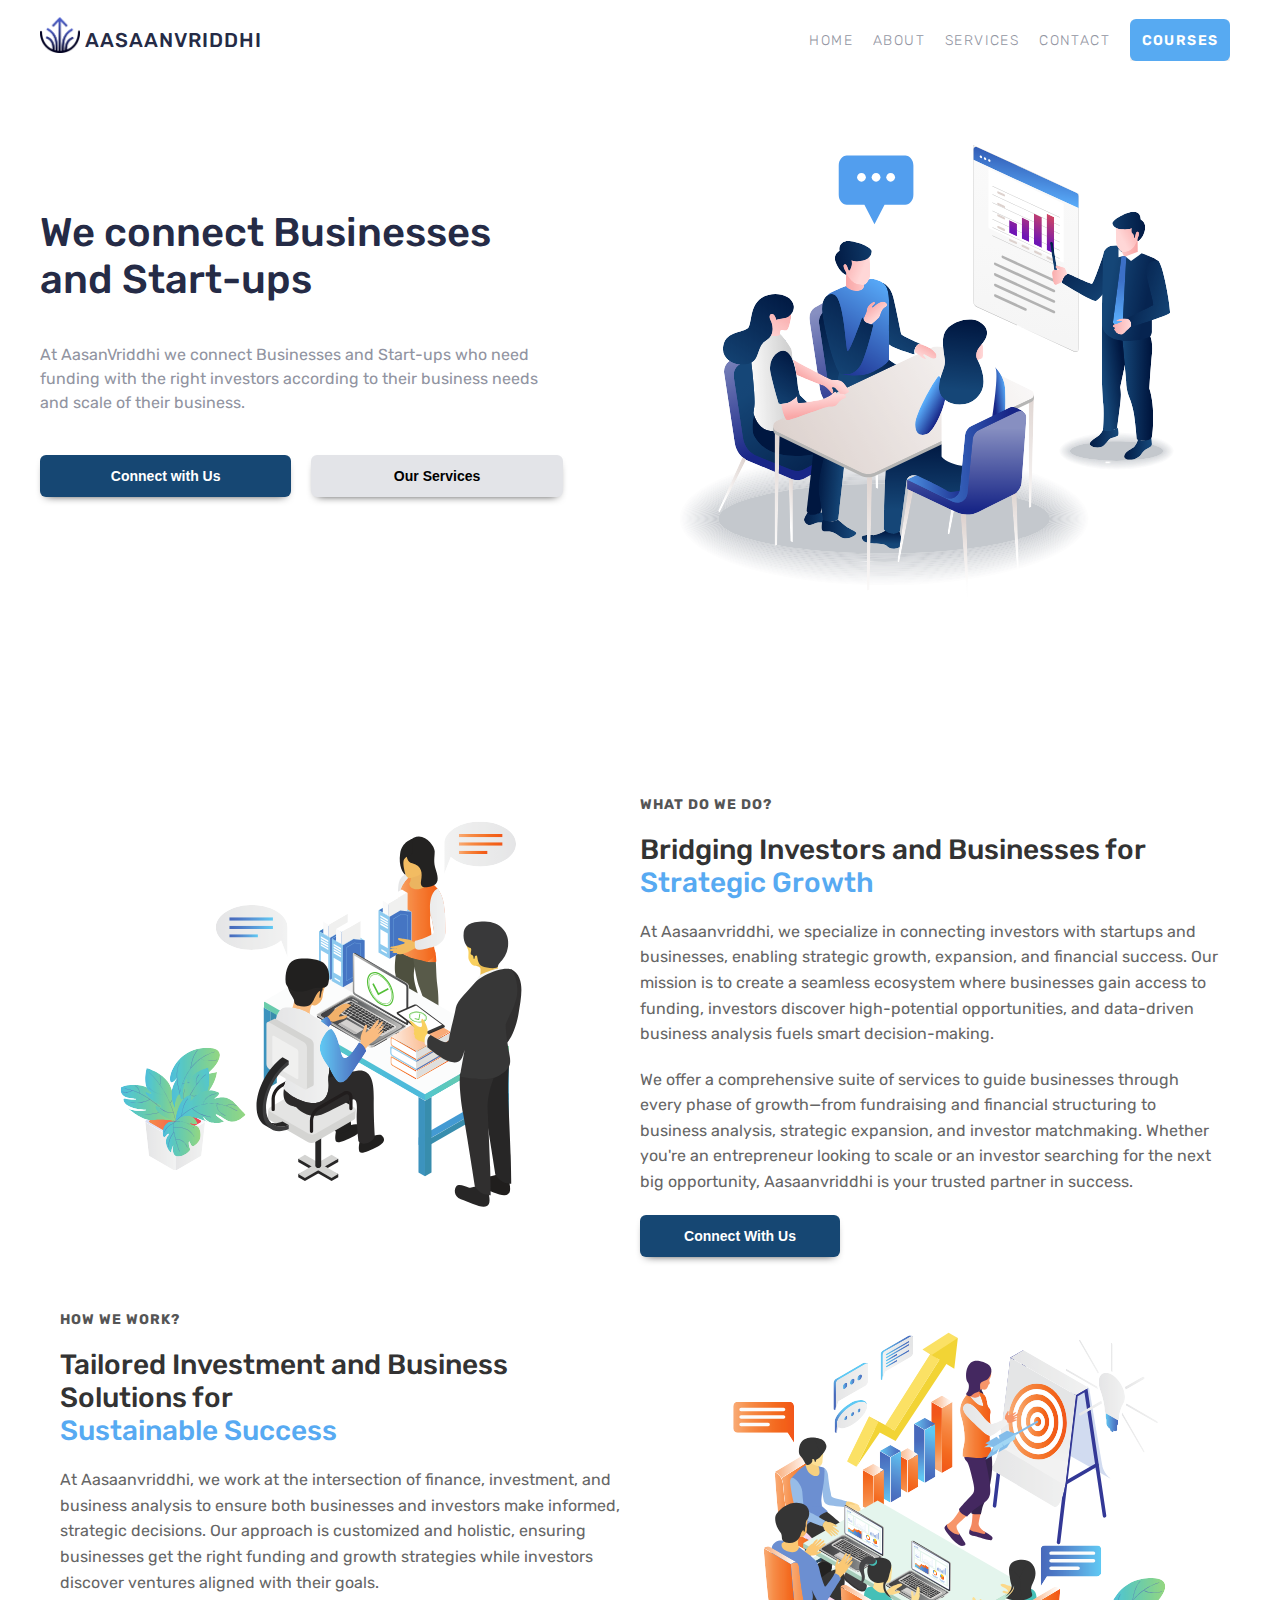
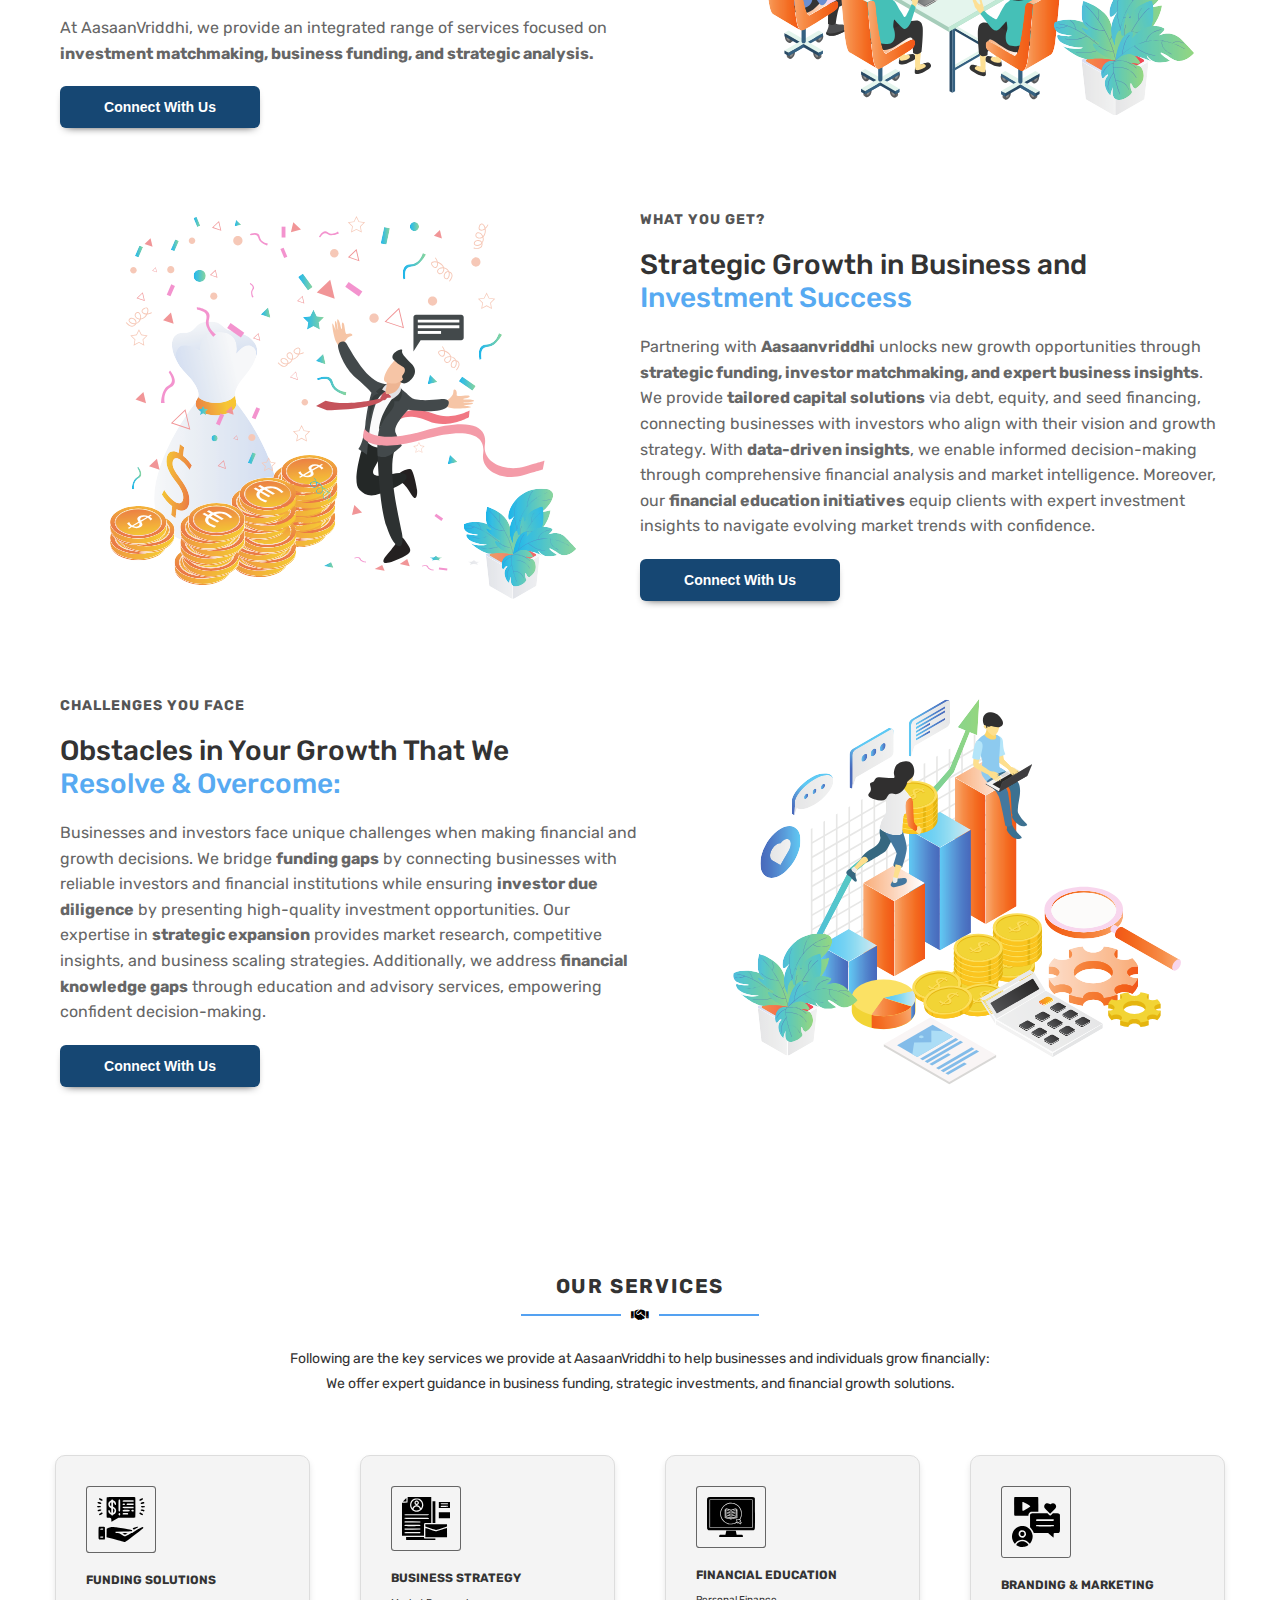
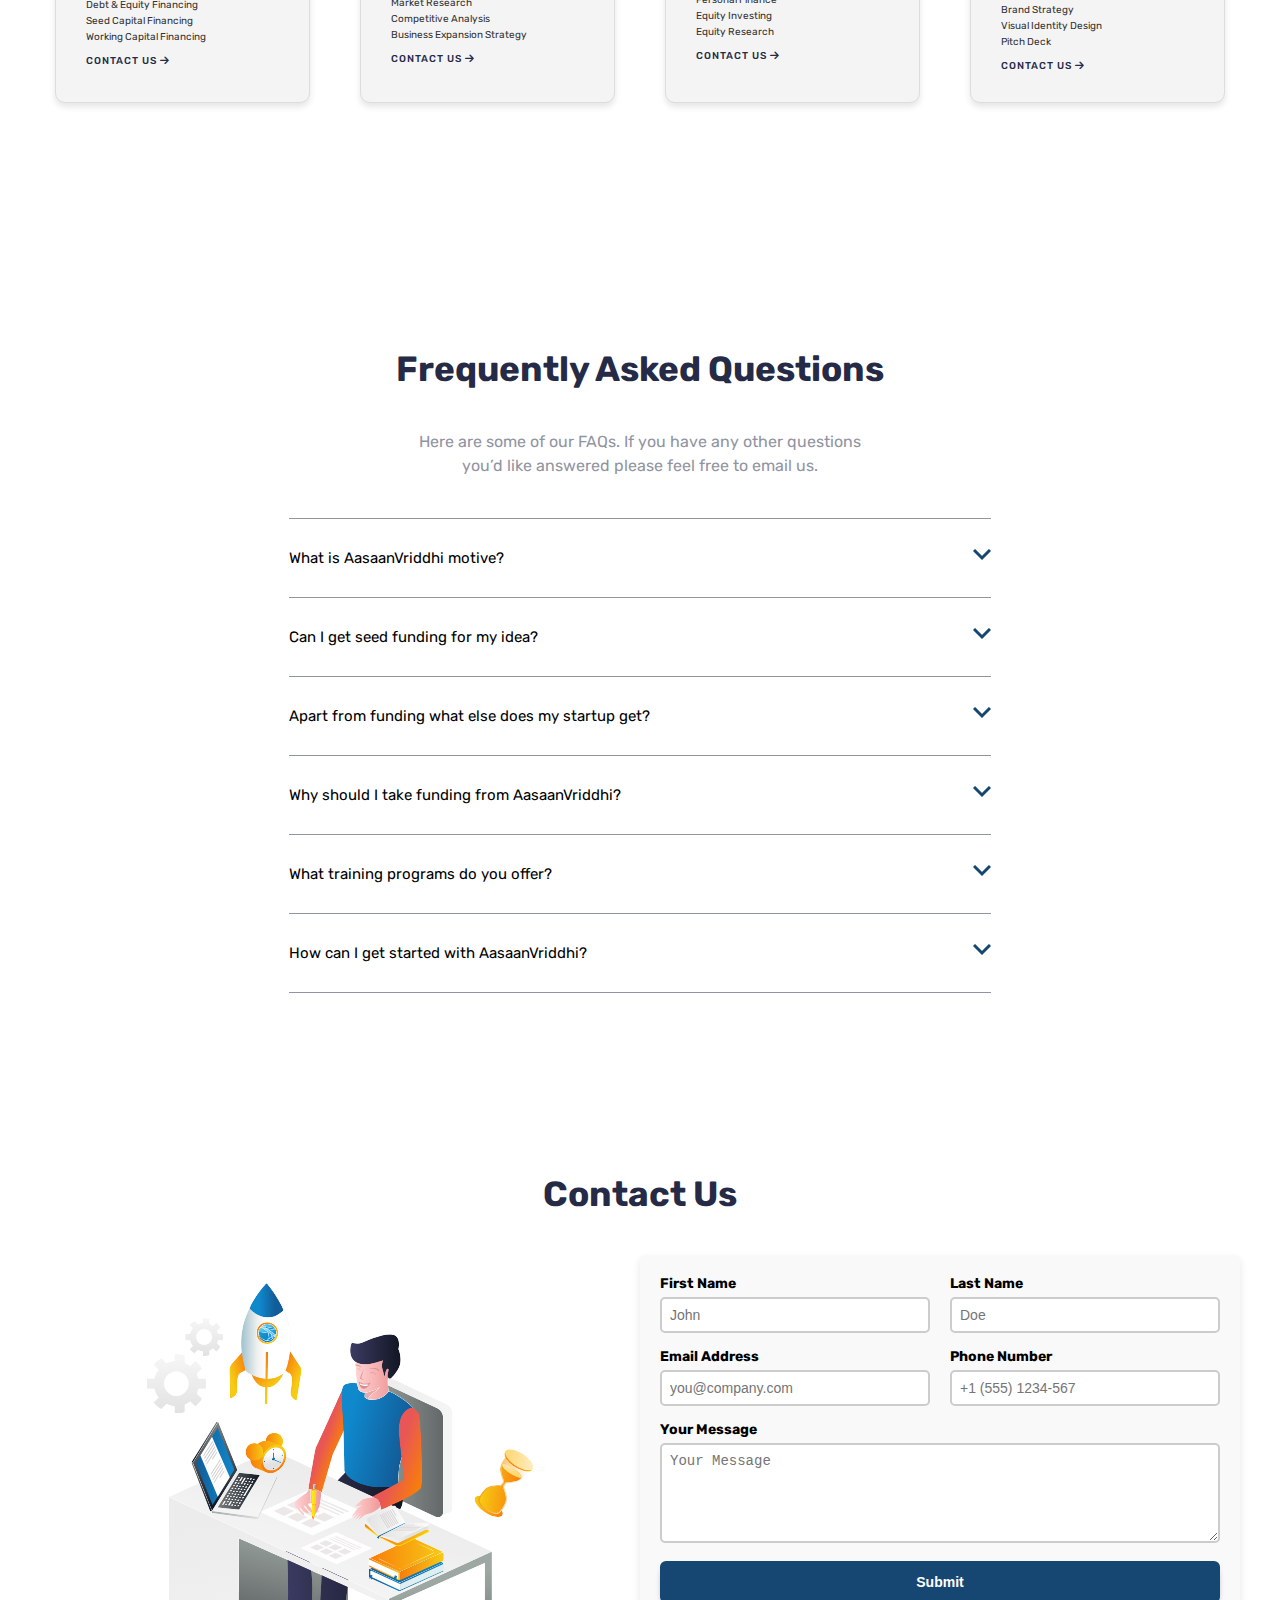
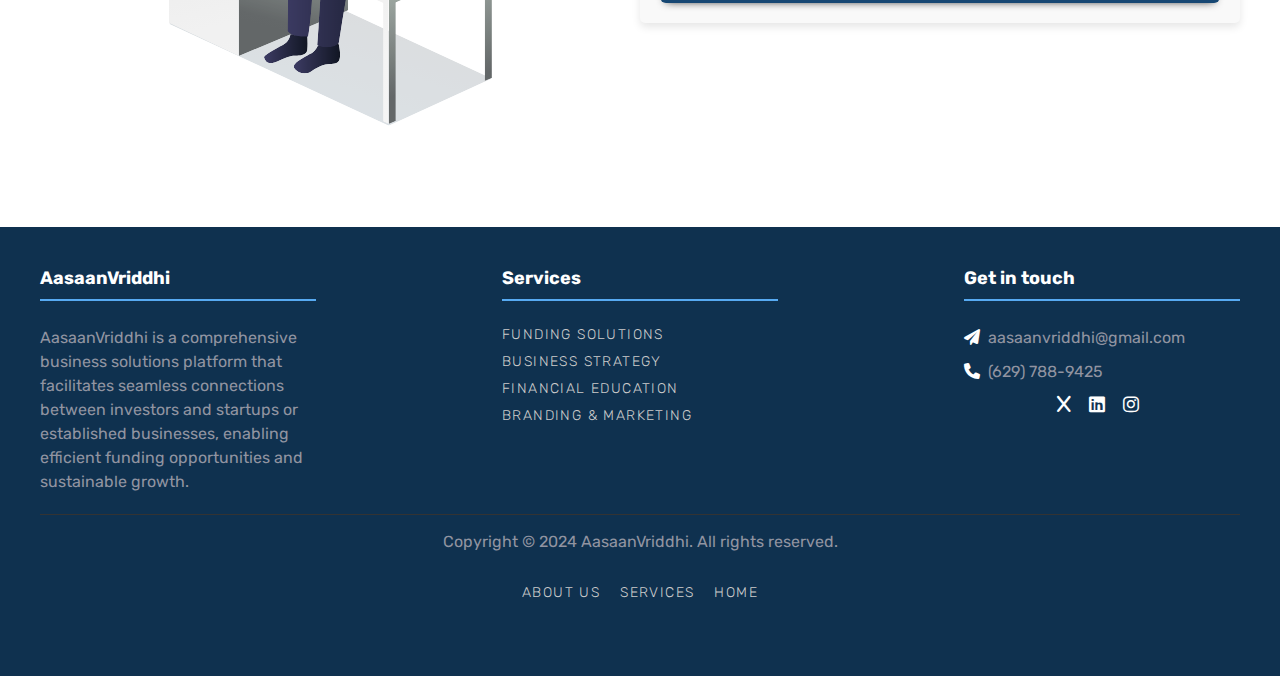
==== index.html @ a93521db "add minor changes" ====
<!DOCTYPE html>
<html lang="en">

<head>
    <meta charset="UTF-8">
    <meta name="viewport" content="width=device-width, initial-scale=1.0">
    <!-- displays site properly based on user's device -->

    <link rel="icon" type="image/png" href="/favicon-96x96.png" sizes="96x96" />
    <link rel="shortcut icon" href="/favicon.ico" />
    <link rel="apple-touch-icon" sizes="180x180" href="/apple-touch-icon.png" />
    <link rel="manifest" href="/site.webmanifest" />


    <title>AasanVriddhi</title>
    <link rel="stylesheet" href="./assets/css/style.css  ">
    <link rel="stylesheet" href="https://cdnjs.cloudflare.com/ajax/libs/font-awesome/6.0.0/css/all.min.css">

    <script src="./assets/js/script.js" defer></script>


</head>

<body>

    <header class="header sticky">
        <nav class="top-nav container">

            <!-- navbar left section start-->
            <div class="nav-left">
                <a href="#">
                    <div class="site-logo">
                        <img src="./assets/img/logo.png" alt="av-site-logo">
                        <p class="site-logo-text">AASAANVRIDDHI</p>
                    </div>
                </a>
                <!-- menu section -->
            </div>
            <!-- navbar left section end -->

            <input id="menu-toggle" type="checkbox" />
            <label class='menu-button-container' for="menu-toggle">
                <span class='menu-button'></span>
            </label>
            <ul class="menu">
                <li><a class="nav-link" href="#">Home</a></li>
                <li><a class="nav-link" href="#about">About</a></li>
                <li><a class="nav-link" href="#service">Services</a></li>
                <li><a class="nav-link" href="#contact">Contact</a></li>
                <li class="nav-btn"> <a class="course-btn btn" href="./courses.html">Courses</a></li>
            </ul>
        </nav>
    </header>
    <main>
        <section id="hero">
            <div class="div-hero container">
                <div class="div-hero-left">
                    <h1 class="hero-h1">We connect Businesses and Start-ups</h1>
                    <p class="here-p">At AasanVriddhi we connect Businesses and Start-ups who need funding with the
                        right investors according to their business needs and scale of their business. </p>
                    <div class="hero-btns">
                        <button onclick="location.href='#contact'" class="hero-btn1 btn" href>Connect with
                            Us</button>
                        <button class="hero-btn2 btn" onclick="location.href='#service'">Our Services</button>
                    </div>
                </div>
                <div class="div-hero-right">
                    <img src="./assets/img/av-vector.svg" alt="">

                </div>
            </div>
        </section>

        <section id="about">
            <div class="div-about container">
                <div class="image-container">
                    <img src="./assets/img/av-about-us-graphic-1.svg" alt="Aasaanvriddhi about us section image"
                        class="foreground">
                </div>
                <div class="text-container">
                    <h4>WHAT DO WE DO?</h4>
                    <h2>Bridging Investors and Businesses for
                        <br> <span>Strategic Growth</span>
                    </h2>
                    <p>At Aasaanvriddhi, we specialize in connecting investors with startups and businesses,
                        enabling
                        strategic growth, expansion, and financial success. Our mission is to create a seamless
                        ecosystem where businesses gain access to funding, investors discover high-potential
                        opportunities, and data-driven business analysis fuels smart decision-making.

                    </p>
                    <p>
                        We offer a comprehensive suite of services to guide businesses through every phase of
                        growth—from fundraising and financial structuring to business analysis, strategic expansion,
                        and
                        investor matchmaking. Whether you're an entrepreneur looking to scale or an investor
                        searching
                        for the next big opportunity, Aasaanvriddhi is your trusted partner in success.

                    </p>
                    <button class="about-btn btn" onclick="location.href='#contact'">Connect With Us</button>
                </div>
            </div>
            <div class="div-about container">

                <div class="text-container">
                    <h4>How We Work?</h4>
                    <h2>Tailored Investment and Business Solutions for
                        <br> <span>Sustainable Success</span>
                    </h2>
                    <p>At Aasaanvriddhi, we work at the intersection of finance, investment, and business analysis
                        to
                        ensure both businesses and investors make informed, strategic decisions. Our approach is
                        customized and holistic, ensuring businesses get the right funding and growth strategies
                        while
                        investors discover ventures aligned with their goals.
                    </p>
                    <p>At AasaanVriddhi, we provide an integrated range of services focused on <strong>investment
                            matchmaking, business funding, and strategic analysis.</strong></p>

                    <button class="about-btn btn" onclick="location.href='#contact'">Connect With Us</button>
                </div>
                <div class="image-container">
                    <img src="./assets/img/av-about-us-graphic-2.svg" alt="Aasaanvriddhi about us section image"
                        class="foreground">
                </div>
            </div>
            <div class="div-about container">
                <div class="image-container">
                    <img src="./assets/img/av-about-us-graphic-3.svg" alt="Aasaanvriddhi about us section image"
                        class="foreground">
                </div>
                <div class="text-container">
                    <h4>What You Get?</h4>
                    <h2>Strategic Growth in Business and
                        <br> <span>Investment Success</span>
                    </h2>
                    <p>Partnering with <strong>Aasaanvriddhi</strong> unlocks new growth opportunities through
                        <strong>strategic funding,
                            investor matchmaking, and expert business insights</strong>. We provide <strong>tailored
                            capital solutions</strong> via
                        debt, equity, and seed financing, connecting businesses with investors who align with their
                        vision and growth strategy. With <strong>data-driven insights</strong>, we enable informed
                        decision-making
                        through comprehensive financial analysis and market intelligence. Moreover, our
                        <strong>financial
                            education initiatives</strong> equip clients with expert investment insights to navigate
                        evolving market
                        trends with confidence.
                    </p>

                    <button class="about-btn btn" onclick="location.href='#contact'">Connect With Us</button>
                </div>
            </div>
            <div class="div-about container">

                <div class="text-container">
                    <h4>Challenges You Face</h4>
                    <h2>Obstacles in Your Growth That We
                        <br> <span>Resolve & Overcome:</span>
                    </h2>
                    <p>Businesses and investors face unique challenges when making financial and growth decisions. We
                        bridge <strong>funding gaps</strong> by connecting businesses with reliable investors and
                        financial institutions
                        while ensuring <strong>investor due diligence</strong> by presenting high-quality investment
                        opportunities. Our
                        expertise in <strong>strategic expansion</strong> provides market research, competitive
                        insights, and business
                        scaling strategies. Additionally, we address <strong>financial knowledge gaps</strong> through
                        education and
                        advisory services, empowering confident decision-making.
                    </p>

                    <button class="about-btn btn" onclick="location.href='#contact'">Connect With Us</button>
                </div>
                <div class="image-container">
                    <img src="./assets/img/av-about-us-graphic-4.svg" alt="Aasaanvriddhi about us section image"
                        class="foreground">
                </div>
            </div>
        </section>
        <section id="service">
            <div class="container">
                <div class="row">
                    <div class="section_title text-center">
                        <h2>Our Services</h2>
                        <div class="brand_border">
                            <i class="fa fa-minus" aria-hidden="true"></i>
                            <i class="fas fa-handshake"></i>
                            <i class="fa fa-minus" aria-hidden="true"></i>
                        </div>
                        <p>Following are the key services we provide at AasaanVriddhi to help businesses and
                            individuals
                            grow financially:
                            <br> We offer expert guidance in business funding, strategic investments, and financial
                            growth solutions.
                        </p>

                    </div>

                </div>

                <div class="row">
                    <!--START SINGLE SERVICE AREA-->
                    <div class="service-box">
                        <div class="single_service">
                            <div class="single_service-left">
                                <div class="icon">
                                    <img src="./assets/img/av-financial-sol.svg" alt="" width="100%">
                                </div>
                            </div>
                            <div class="single_service-body">
                                <h4 class="single_service-heading">Funding Solutions</h4>
                                <p>Debt & Equity Financing <br> Seed Capital Financing <br>Working Capital Financing
                                </p>
                                <a href="#contact" class="service-box-btn"><span>CONTACT US <i
                                            class="fa-solid fa-arrow-right"></i></span></a>
                            </div>

                        </div>
                    </div>

                    <div class="service-box">
                        <div class="single_service">
                            <div class="single_service-left">
                                <div class="icon">
                                    <img src="./assets/img/branding.svg" alt="" width="100%">
                                </div>
                            </div>
                            <div class="single_service-body">
                                <h4 class="single_service-heading">Business Strategy</h4>
                                <p>Market Research<br> Competitive Analysis <br>Business Expansion Strategy</p>
                                <a href="#contact" class="service-box-btn"><span>CONTACT US <i
                                            class="fa-solid fa-arrow-right"></i></span></a>
                            </div>

                        </div>
                    </div>
                    <div class="service-box">
                        <div class="single_service">
                            <div class="single_service-left">
                                <div class="icon">
                                    <img src="./assets/img/educational-content.svg" alt="" width="100%">
                                </div>
                            </div>
                            <div class="single_service-body">
                                <h4 class="single_service-heading">Financial Education</h4>
                                <p>Personal Finance <br>Equity Investing<br>Equity Research</p>
                                <a href="#contact" class="service-box-btn"><span>CONTACT US <i
                                            class="fa-solid fa-arrow-right"></i></span></a>
                            </div>

                        </div>
                    </div>
                    <div class="service-box">
                        <div class="single_service">
                            <div class="single_service-left">
                                <div class="icon">
                                    <img src="./assets/img/social-medi.svg" alt="" width="100%">
                                </div>
                            </div>
                            <div class="single_service-body">
                                <h4 class="single_service-heading">Branding & Marketing</h4>
                                <p>Brand Strategy <br> Visual Identity Design <br>Pitch Deck
                                </p>
                                <a href="#contact" class="service-box-btn"><span>CONTACT US <i
                                            class="fa-solid fa-arrow-right"></i></span></a>
                            </div>

                        </div>
                    </div>


                    <!--/END SINGLE SERVICE AREA-->


                </div>
            </div>
        </section>
        <section id="faq">
            <div class="div-faq container">
                <div class="faq-header">
                    <h2>Frequently Asked Questions</h2>
                    <p> Here are some of our FAQs. If you have any other questions you’d like
                        answered please feel free to email us.</p>
                </div>
                <div class="faqs">
                    <div class="questions">
                        <div class="faq-arrow">
                            <svg class="arrow-icon" xmlns="http://www.w3.org/2000/svg" width="18" height="12">
                                <path fill="none" stroke="currentColor" stroke-width="3" d="M1 1l8 8 8-8" />
                            </svg>
                        </div>
                        <div class="q-head">
                            <h3 class="question">What is AasaanVriddhi motive?
                            </h3>
                        </div>
                        <div class="answer">
                            <p> To make funding easily available for the new age startups.
                            </p>
                        </div>
                    </div>
                    <div class="questions">
                        <div class="faq-arrow">
                            <svg class="arrow-icon" xmlns="http://www.w3.org/2000/svg" width="18" height="12">
                                <path fill="none" stroke="currentColor" stroke-width="3" d="M1 1l8 8 8-8" />
                            </svg>
                        </div>
                        <div class="q-head">
                            <h3 class="question">Can I get seed funding for my idea?
                            </h3>
                        </div>
                        <div class="answer">
                            <p> Yes, you can get if your idea is feasible and having a strong business plan.
                            </p>
                        </div>
                    </div>
                    <div class="questions">
                        <div class="faq-arrow">
                            <svg class="arrow-icon" xmlns="http://www.w3.org/2000/svg" width="18" height="12">
                                <path fill="none" stroke="currentColor" stroke-width="3" d="M1 1l8 8 8-8" />
                            </svg>
                        </div>
                        <div class="q-head">
                            <h3 class="question"> Apart from funding what else does my startup get?</h3>
                        </div>
                        <div class="answer">
                            <p> We will also provide digital solutions to boost the growth of the startup by
                                leveraging
                                online marketing.
                            </p>
                        </div>
                    </div>
                    <div class="questions">
                        <div class="faq-arrow">
                            <svg class="arrow-icon" xmlns="http://www.w3.org/2000/svg" width="18" height="12">
                                <path fill="none" stroke="currentColor" stroke-width="3" d="M1 1l8 8 8-8" />
                            </svg>
                        </div>
                        <div class="q-head">
                            <h3 class="question">Why should I take funding from AasaanVriddhi?
                            </h3>
                        </div>
                        <div class="answer">
                            <p> Apart from funding, you will also be getting other services based on your
                                requirements.
                            </p>
                        </div>
                    </div>
                    <div class="questions">
                        <div class="faq-arrow">
                            <svg class="arrow-icon" xmlns="http://www.w3.org/2000/svg" width="18" height="12">
                                <path fill="none" stroke="currentColor" stroke-width="3" d="M1 1l8 8 8-8" />
                            </svg>
                        </div>
                        <div class="q-head">
                            <h3 class="question">What training programs do you offer?

                            </h3>
                        </div>
                        <div class="answer">
                            <p> We conduct personal finance and investment training, covering financial planning and
                                basics of equity markets.

                            </p>
                        </div>
                    </div>
                    <div class="questions">
                        <div class="faq-arrow">
                            <svg class="arrow-icon" xmlns="http://www.w3.org/2000/svg" width="18" height="12">
                                <path fill="none" stroke="currentColor" stroke-width="3" d="M1 1l8 8 8-8" />
                            </svg>
                        </div>
                        <div class="q-head">
                            <h3 class="question">How can I get started with AasaanVriddhi?

                            </h3>
                        </div>
                        <div class="answer">
                            <p>You can contact us via email, phone, or our website to book a consultation or
                                explore our services.
                            </p>
                        </div>
                    </div>
                </div>
                <div class="faq-btn">
                    <!-- <button class="feature-btn1 btn">More Info</button> -->
                </div>
            </div>
        </section>
        <section id="contact">
            <div class="div-contact-head container">
                <h2>Contact Us</h2>
            </div>
            <div class="div-form container">
                <div class="div-form-left"><img src="./assets/img/av-contactus.svg" alt="contact-form image">
                </div>
                <div class="div-form-right">
                    <form method="POST" id="form">

                        <input type="hidden" name="access_key" value="6c2f1c9c-3a16-4d9b-85a8-d0a83152997f">
                        <input type="hidden" name="subject" value="New Submission from Web3Forms">
                        <input type="checkbox" name="botcheck" id="" style="display: none;">

                        <!-- Custom Form Data -->
                        <div class="input-group-row">
                            <div class="input-group">
                                <label>First Name</label>
                                <input type="text" name="name" id="first_name" placeholder="John" required>
                                <div class="error-message">Please provide your first name.</div>
                            </div>

                            <div class="input-group">
                                <label>Last Name</label>
                                <input type="text" name="last_name" id="lname" placeholder="Doe" required>
                                <div class="error-message">Please provide your last name.</div>
                            </div>
                        </div>
                        <div class="input-group-row">
                            <div class="input-group">
                                <label>Email Address</label>
                                <input type="email" name="email" id="email" placeholder="you@company.com" required>
                                <div class="error-message">Please provide a valid email address.</div>
                            </div>

                            <div class="input-group">
                                <label>Phone Number</label>
                                <input type="text" name="phone" id="phone" placeholder="+1 (555) 1234-567" required>
                                <div class="error-message">Please provide your phone number.</div>
                            </div>
                        </div>

                        <div class="input-group">
                            <label>Your Message</label>
                            <textarea rows="5" name="message" id="message" placeholder="Your Message"
                                required></textarea>
                            <div class="error-message">Please enter your message.</div>
                        </div>

                        <button type="submit" class="hero-btn1 btn">Submit</button>

                        <div id="result"></div>

                    </form>
                </div>
            </div>
        </section>
    </main>
    <footer class="footer">
        <div class="container">
            <div class="footer-columns">

                <!-- About Section -->
                <div class="footer-widget">
                    <h3>AasaanVriddhi</h3>
                    <p>AasaanVriddhi is a comprehensive business solutions platform that facilitates seamless
                        connections between investors and startups or established businesses, enabling efficient funding
                        opportunities and sustainable growth.
                    </p>
                </div>

                <!-- Latest Posts Section -->
                <!-- <div class="footer-widget latest-posts">
                        <h3>Research Reports</h3>
                        <ul>
                            <li><a href="#">➤ Neque porro quisquam est</a>
                                <p>October 14, 2014</p>
                            </li>
                            <li><a href="#">➤ Lorem Ipsum is simply dummy</a>
                                <p>October 13, 2014</p>
                            </li>
                            <li><a href="#">➤ YouTube Video Post Full Width</a>
                                <p>October 11, 2014</p>
                            </li>
                            <li><a href="#">➤ Latin words combined handful</a>
                                <p>October 10, 2014</p>
                            </li>
                        </ul>
                    </div> -->

                <!-- Services Section -->
                <div class="footer-widget">
                    <h3>Services</h3>
                    <ul>
                        <li><a href="#contact">Funding Solutions</a></li>
                        <li><a href="#contact">Business Strategy</a></li>
                        <li><a href="#contact">Financial Education</a></li>
                        <li><a href="#contact">Branding & Marketing</a></li>
                    </ul>
                </div>

                <!-- Contact Section -->
                <div class="footer-widget">
                    <h3>Get in touch</h3>
                    <!-- <p><i class="fa-solid fa-location-dot"></i> &nbsp;24 Fifth St., Los Angeles, -->
                    <!-- USA</p> -->
                    <p><a href="mailto:aasaanvriddhi@gmail.com" target="_blank"><span><i
                                    class="fa-solid fa-paper-plane"></i></a>
                        &nbsp;aasaanvriddhi@gmail.com</span></p>
                    <p><a href="tel:+916297889425" target="_blank"><i class="fa-solid fa-phone"></i> &nbsp;(629)
                            788-9425</a></p>
                    <div class="social-icons">
                        <a href="https://x.com/AasaanVriddhi?t=X8Nq_IDMuBXe9xHqvSUdnw&s=08"><i class="fab fa-x x-bg"
                                target="_blank"></i></a>
                        <a href="https://www.linkedin.com/company/aasaanvriddhi/"><i class="fa-brands fa-linkedin"
                                target="_blank"></i></a>
                        <a href="https://www.instagram.com/aasaanvriddhi?igsh=Z2FmYmZwYmthbmV5"><i
                                class="fa-brands fa-instagram" target="_blank"></i></a>
                    </div>
                </div>

            </div>

            <!-- Copyright -->
            <div class="footer-bottom">
                <p>Copyright © 2024 AasaanVriddhi. All rights reserved.</p>
                <ul>
                    <li><a href="#about">About Us</a></li>
                    <li><a href="#service">Services</a></li>
                    <li><a href="#">Home</a></li>
                </ul>
            </div>

        </div>
    </footer>

</body>

</html>
---- assets/css/style.css ----
@import url('https://fonts.googleapis.com/css2?family=Rubik:wght@400;500&display=swap');

* {
    margin: 0;
    padding: 0;
    box-sizing: border-box;
}

:root {
    /* ### Primary */

    --Soft-Blue: rgb(83, 104, 223);
    --Soft-Red: hsl(0, 94%, 66%);
    --indigo-blue: #1B2C8C;
    --dark-blue: #164773;
    --light-blue: #57AAF2;
    --theme-4: #6B17BF;

    /* ### Neutral */

    --Grayish-Blue: hsl(229, 8%, 60%);
    --Very-Dark-Blue: rgb(37, 43, 70);
}



html {
    font-size: 62.5%;
    font-family: 'Rubik', sans-serif;
    scroll-behavior: smooth;
}

body {
    overflow-x: hidden;
}

section {
    padding: 7em 0;
}

h1,
h2,
h3,
h4 {
    color: var(--Very-Dark-Blue);
}

h1 {
    font-size: 4rem;
    font-weight: 300;
}

h2 {
    font-size: 3.5rem;

}

h3 {
    font-size: 3rem;

}

h4 {
    font-size: 2rem;

}

h5 {
    font-size: 1rem;
    color: var(--Grayish-Blue);
}

p {
    font-size: 1.6rem;
    font-weight: 400;
    color: var(--Grayish-Blue);
    line-height: 1.5em;
}

a {
    text-decoration: none;
    color: var(--Dark-grayish-blue);
}

a:hover {
    color: var(--Very-dark-blue);
}

.btn {
    width: 100%;
    min-width: 10rem;
    background-color: var(--dark-blue);
    outline: none;
    border: none;
    color: #fff;
    font-size: 1.4rem;
    font-weight: 600;
    height: 3em;
    border-radius: 6px;
    display: flex;
    justify-content: center;
    align-items: center;
    box-shadow: 0 4px 10px -6px black;
}

.btn:hover {
    border: 2px solid var(--dark-blue);
    background-color: #fff;
    color: var(--dark-blue);
    cursor: pointer;
}

img {
    max-width: 100%;
    height: auto;
}

.course-btn {
    background-color: var(--light-blue);
}

.course-btn:hover {
    border: 2px solid var(--light-blue);
    background-color: #fff;
    color: var(--light-blue);
    cursor: pointer;
}

.container {
    max-width: 1200px;
    margin: 0 auto;
    padding: 0 4rem;
}

/*--------------- Header -------------*/
header {
    z-index: 4;
    background-color: var(--White);
    z-index: 999;
}

.top-nav {
    display: flex;
    flex-direction: row;
    align-items: center;
    justify-content: space-between;
    color: var(--Very-Dark-Blue);
    height: 11rem;
    margin: 0 auto;
}

.nav-left {
    display: flex;
    align-items: center;
    gap: 2em;
    margin-right: 2em;
}

.site-logo {
    display: flex;
    justify-content: center;
    align-items: center;
    gap: .5rem;
}

.site-logo img {
    width: 4rem;
    margin-top: -1rem;
}

.site-logo-text {
    color: var(--Very-Dark-Blue);
    font-size: 2rem;
    letter-spacing: .1rem;
    font-weight: 500;

}

.site-logo:hover {
    cursor: pointer;
}

.nav-link {
    transition: all 0.2s ease-out;
}

.nav-link:hover {
    color: var(--light-blue);
    cursor: pointer;
}

/*--------------- menu style start ---------------*/

a {
    text-decoration: none;
    color: var(--Grayish-Blue);
}

a:hover {
    color: var(--Dark-Blue);
}

button {
    font-size: 1.5rem;
    font-weight: 400;
    height: 3em;
    width: 12em;
    border: none;
    background-image: linear-gradient(to right,
            var(--Lime-Green),
            var(--Bright-Cyan));
    color: var(--White);
    border-radius: 4em;
}

button:hover {
    filter: opacity(0.5);
    cursor: pointer;
}

.top-nav {
    display: flex;
    flex-direction: row;
    align-items: center;
    justify-content: space-between;
    color: #FFF;
    height: 80px;
    padding: 1em;
    margin: 0 auto;
}

nav .menu-bar ul {
    display: flex;
}

li {
    margin: 0 0rem;
    overflow: hidden;
    font-size: 1.4rem;
    letter-spacing: .1em;
    font-weight: 300;
    list-style: none;
    margin-left: 1em;
    text-transform: uppercase;
}

.container {
    width: 100%;
    max-width: 1440px;
    width: 100%;
    margin: 0 auto;
    padding: 0 4em;
}

.nav-link {
    padding-bottom: 3rem;
    background-image: linear-gradient(to right,
            var(--Lime-Green),
            var(--Bright-Cyan));
    background-size: 0 5px, auto;
    background-repeat: no-repeat;
    background-position: center bottom;
    transition: all 0.2s ease-out;
}

.nav-link:hover {
    background-size: 100% 4px, auto;
    cursor: pointer;
}

.menu {
    display: flex;
    flex-direction: row;
    list-style-type: none;
    margin: 0;
    padding: 0;
    justify-content: center;
    align-items: center;
}

.menu>li {
    margin: 0 1rem;
    overflow: hidden;
}

.menu-button-container {
    display: none;
    height: 100%;
    width: 30px;
    cursor: pointer;
    flex-direction: column;
    justify-content: center;
    align-items: center;
    padding-right: 2em;
}

#menu-toggle {
    display: none;
}

.menu-button,
.menu-button::before,
.menu-button::after {
    display: block;
    background-color: #000000;
    position: absolute;
    height: 4px;
    width: 30px;
    transition: transform 400ms cubic-bezier(0.23, 1, 0.32, 1);
    border-radius: 2px;
}

.menu-button::before {
    content: '';
    margin-top: -8px;
}

.menu-button::after {
    content: '';
    margin-top: 8px;
}

#menu-toggle:checked+.menu-button-container .menu-button::before {
    margin-top: 0px;
    transform: rotate(405deg);
}

#menu-toggle:checked+.menu-button-container .menu-button {
    background: rgba(255, 255, 255, 0);
}

#menu-toggle:checked+.menu-button-container .menu-button::after {
    margin-top: 0px;
    transform: rotate(-405deg);
}

.sticky {
    position: fixed;
    top: 0;
    width: 100%;
    background-color: white;
}


/*------------ Header style end ----------------*/


/*-------------- hero section start --------------*/


.div-hero {
    display: flex;
    justify-content: space-between;
    align-items: center;
    margin-top: 4rem;
}

.div-hero-left {
    width: 50%;
    display: flex;
    flex-direction: column;
    justify-content: space-between;
    gap: 4em;
    margin-top: -4rem;

}

.div-hero-left h1 {
    font-weight: 500;
    color: var(--Very-Dark-Blue);
}

.hero-btns {
    display: flex;
    justify-content: space-between;
    gap: 2em;
}

.hero-btn2 {
    background-color: hsl(229, 8%, 90%);
    color: var(--Dark-grayish-blue);
}

.hero-btn2:hover {
    border: 2px solid var(--Very-Dark-Blue);
    color: var(--Very-Dark-Blue);
}

.div-hero-right {
    width: 60%;
    position: relative;
    margin-left: 5em;
}

.div-hero-right img {
    width: 100%;
}

.div-illustration {
    height: 80%;
    width: 100%;
    border-radius: 175px 0 0 175px;
    background-color: var(--Soft-Blue);
    position: absolute;
    top: 20%;
    right: -15%;
    z-index: -1;

}

/*------- hero section end ----------*/





.section_title {
    margin-bottom: 40px;
}

.section_title h2 {
    color: #333333;
    font-size: 25px;
    font-weight: 700;
    letter-spacing: 1.8px;
    text-transform: uppercase;
}

.brand_border .fa.fa-minus {
    color: #fff;
    font-size: 8px;
    height: 2px;
    background: #54A1F1 none repeat scroll 0 0;
    width: 100px;
}

.brand_border .fas.fa-handshake {
    font-size: 14px;
    color: #000000;
}


.section_title p {
    color: #333333;
    font-size: 14px;
    line-height: 25px;
    padding: 14px 0;
}

.choose_us .section_title {
    margin-top: 45px;
}

/*--------------About Us Section -------*/

.div-about {
    display: flex;
    align-items: center;
    justify-content: center;
    background-color: white;
    flex-wrap: wrap;
}

.image-container {
    flex: 1;
    text-align: center;
    min-width: 300px;
}


.text-container {
    display: flex;
    flex-direction: column;
    flex: 1;
    padding: 20px;
    min-width: 300px;
    gap: 2rem;
}

.text-container h4 {
    color: #555;
    text-transform: uppercase;
    font-size: 14px;
    letter-spacing: 1px;
}

.text-container h2 {
    font-size: 2.8rem;
    color: #333;
    font-weight: 500;
}

.text-container span {
    color: var(--light-blue);
}

.text-container p {
    color: #666;
    line-height: 1.6;
}

.text-container ul li {
    color: #666;
    line-height: 1.6;
    letter-spacing: 0;
    font-size: 1.6rem;
    text-transform: none;
}

.about-btn {
    width: 20rem;
}


/*-------------About us Section end -----------*/
.service-box {
    /* min-width: 48%; */
    width: calc(25% - 15px);
    /* 4 per row on desktop */
    padding: 15px;
    flex: 1;
    display: flex;
}

#service .single_service {
    padding: 3rem;
    /* Retained the largest padding value */
    background: #f4f4f4;
    /* Latest background color */
    border: 1px solid #ddd;
    border-radius: 10px;
    box-shadow: 0 4px 6px rgba(0, 0, 0, 0.1);
    margin-bottom: 50px;
    display: flex;
    flex-direction: column;
    align-items: start;
    gap: 2rem;
    flex-grow: 1;
    transition: transform 0.3s ease-in-out;
}




#service .icon {
    border: 1px solid #666;
    border-radius: 5%;
    color: #333333;
    font-size: 35px;
    line-height: 65px;
    overflow: hidden;
    text-align: center;
    text-decoration: none;
    width: 70px;
    display: flex;
    justify-content: center;
    align-items: center;
    padding: 1rem;
}

#service .single_service .single_service-left {
    padding-right: 25px;
}

.single_service-heading {
    font-size: 15px;
    font-weight: 700;
    text-transform: uppercase;
    color: #000;
}

.single_service-body p {
    color: #333;
    line-height: 1.6rem;
    font-size: 1rem;
}

.single_service-body ul li {
    color: #333;
    font-size: 1rem;
    line-height: 1.5rem;
    letter-spacing: .1rem;
}

.single_service-body ul {
    list-style-type: disc;
}

.single_service-left {
    display: table-cell;
    vertical-align: top;
}

.single_service-body {
    color: #333333;
    display: table-cell;
    vertical-align: top;
    flex-grow: 1;
}

.hvr-curl-top-right {
    display: inline-block;
    vertical-align: middle;
    -webkit-transform: perspective(1px) translateZ(0);
    transform: perspective(1px) translateZ(0);
    box-shadow: 0 0 1px transparent;
    position: relative;
}


.row {
    display: flex;
    flex-wrap: wrap;
    justify-content: center;
}

/* Section Title */
.section_title {
    text-align: center;
    margin-bottom: 30px;
}

.section_title h2 {
    font-size: 2rem;
    font-weight: bold;
}

.brand_border {
    margin: 10px 0;
    display: flex;
    align-items: center;
    justify-content: center;
    gap: 10px;
}

.brand_border i {
    color: #333;
}

/* Service Boxes */


.single_service-left {
    margin-right: 15px;
}

.icon {
    font-size: 2rem;
    color: #007bff;
}

.single_service-body h4 {
    color: #333333;
    font-size: 1.2rem;
    font-weight: bold;
    margin-bottom: 10px;
}

.row {
    display: flex;
    flex-wrap: wrap;
    gap: 20px;
}


.single_service-body p {}

.service-box-btn {
    font-weight: 500;
    letter-spacing: .1rem;
    display: block;
    margin-top: 1rem;
    color: var(--Very-Dark-Blue);
}

.service-box-btn :hover {
    color: var(--Very-Dark-Blue);
}

.single_service:hover {
    transform: translateY(-5px);
}

#service .single_service:hover {
    box-shadow: 10px 10px 15px rgba(0, 0, 0, 0.4);
}

#service .single_service:hover {
    /* background: #c9ddef none repeat scroll 0 0; */
    background: linear-gradient(-45deg, #EFF6FE, #54A1F1);

}


/* Responsive */


/* feature section end */



/* faq  section start */
.div-faq {
    display: flex;
    flex-direction: column;
    align-items: center;
}

.faq-header {
    margin-top: 4em;
    text-align: center;
    display: flex;
    align-items: center;
    flex-direction: column;
    gap: 4em;
}

.faq-header p {
    width: 60%;
}

.faqs {
    margin-top: 4em;
    display: flex;
    flex-direction: column;
}

.questions {
    padding-top: 3em;
    border-top: 1px solid var(--Grayish-Blue);
    position: relative;
}

.questions:last-child {
    border-bottom: 1px solid var(--Grayish-Blue);
}

.q-head {
    width: 100%;
    display: flex;
    justify-content: space-between;
    align-items: center;
    gap: 4em;
}

.q-head h3 {
    font-size: 1.5em;
    font-weight: 400;
    color: inherit;
}

.faq-arrow {
    position: absolute;
    right: 0;
}

.arrow-icon {
    color: var(--dark-blue);
}

.arrow-icon:hover {
    cursor: pointer;
    color: var(--light-blue);
}

.q-head:hover {
    cursor: pointer;
    color: var(--light-blue);
}

.answer {
    margin-top: 2em;
    margin-bottom: 1em;
    max-height: 0;
    overflow: hidden;
    transition: max-height 0.5s ease-out;
}

.answer p {
    font-size: 1.4rem;
    line-height: 2em;
}

.faq-btn {
    margin-top: 4em;
}

/* faq  section end */


.div-form {
    display: flex;
}

.div-contact-head {

    display: flex;
    justify-content: center;
    align-items: center;
    margin-bottom: 4rem;
}


.div-form-right {
    min-width: 50%;
}

.div-form-left img {
    width: %;
}

form {
    display: block;
    background: #f9f9f9;
    padding: 20px;
    border-radius: 5px;
    box-shadow: 0 4px 8px rgba(0, 0, 0, 0.1);
}

.input-group-row {
    display: flex;
    justify-content: space-between;
    gap: 2rem;
}

.input-group {
    width: 100%;

    text-align: left;
    margin-bottom: 15px;
}

.input-group label {
    display: block;
    font-size: 14px;
    font-weight: bold;
    margin-bottom: 5px;
}

.input-group input,
.input-group textarea {
    width: 100%;
    padding: 8px;
    border: 2px solid #ccc;
    border-radius: 5px;
    font-size: 14px;
}

.input-group input:focus,
.input-group textarea:focus {
    border-color: #007bff;
    outline: none;
}

/* Error Messages */
.error-message {
    color: red;
    font-size: 12px;
    display: none;
}

/* Submit Button */
button {
    width: 100%;
    padding: 10px;
    background-color: #007bff;
    border: none;
    color: white;
    font-size: 16px;
    border-radius: 5px;
    cursor: pointer;
}

button:hover {
    background-color: #0056b3;
}

/* Result Message */
.result-message {
    margin-top: 10px;
    font-size: 14px;
}



/* form  section end */


/* footer  section start */
/* Footer Styling */
.footer {
    background-color: #0f314f;
    padding: 40px 0;
}


/* Footer Columns */
.footer-columns {
    display: flex;
    flex-wrap: wrap;
    justify-content: space-between;
}

.footer-widget {
    width: 23%;
    display: flex;
    flex-direction: column;
    gap: 1rem;

}

.footer-widget h3 {
    font-size: 18px;
    font-weight: bold;
    border-bottom: 2px solid var(--light-blue);
    padding-bottom: 10px;
    margin-bottom: 15px;
    color: #fff;
}


.footer-widget ul li {
    margin: 0;
    padding: 0;
}

/* Latest Posts */
.latest-posts ul {
    list-style: none;
    padding: 0;
    margin: 0;
}

.latest-posts li {
    margin: 0;
    padding: 0;
}

.latest-posts a {
    text-decoration: none;
    color: #ccc;
    font-weight: bold;
    transition: color 0.3s ease;
}

.latest-posts a:hover {
    color: var(--light-blue);
}

.latest-posts p {
    font-size: 12px;
    color: #888;
    margin: 5px 0 0;
}

/* Services & Contact */
.footer-widget ul {
    list-style: none;
    padding: 0;
}

.footer-widget ul li {
    margin-bottom: 10px;
}

.footer-widget ul li a {
    text-decoration: none;
    color: #ccc;
}

.footer-widget ul li a:hover {
    color: var(--light-blue);
}

.footer-widget i {
    color: white;
}

/* Social Icons */
.social-icons {
    display: flex;
    justify-content: center;
    align-items: center;
    gap: 1rem;
}

.social-icons a {
    text-decoration: none;
    margin-right: 8px;
    font-size: 18px;

}

.social-icons a i:hover {
    color: var(--light-blue);
}

/* Footer Bottom */
.footer-bottom {
    text-align: center;
    margin-top: 20px;
    padding: 15px 0;
    border-top: 1px solid #333;
}

.footer-bottom ul {
    list-style: none;
    padding: 2rem 0;
    display: flex;
    justify-content: center;
    margin-top: 10px;
}

.footer-bottom ul li {
    margin: 0 10px;
}

.footer-bottom ul li a {
    text-decoration: none;
    color: #ccc;
}

.footer-bottom ul li a:hover {
    color: var(--light-blue);
}


/* footer  section end */










/*---------- course-page-----------*/
.course-page-hero {
    padding: 0 7rem;
    background: #f5f5f5;
}

.course-page-hero h1 {
    font-size: 10rem;
    font-weight: 500;
    padding-top: 10rem;
    color: black;
}

.course-page-hero p {
    font-size: 2rem;
    color: #555;
}

.arrow {
    font-size: 2rem;
    display: flex;
    justify-content: center;
    margin-top: 4rem;
}

.arrow :hover {
    cursor: pointer;
    fill: #555;
}

.course-grid {
    display: flex;
    gap: 8rem;
    padding: 0 7rem;
    justify-content: space-between;
}

.card {
    display: flex;
    width: 30rem;
    background: #fff;
    border-radius: .5rem;
    box-shadow: rgba(0, 0, 0, 0.02) 0px 1px 3px 0px, rgba(27, 31, 35, 0.15) 0px 0px 0px 1px;
    overflow: hidden;
    transition: 0.3s ease-in-out;
    position: relative;
}

.card img {
    width: 100%;
    display: block;
    transition: 0.3s ease-in-out;
    object-fit: contain;
}

.card-content {
    display: flex;
    flex-direction: column;
    gap: 2.5rem;
    padding: 2rem;
    position: absolute;
    bottom: 12rem;
    background: rgba(255, 255, 255);
    width: 100%;
    transform: translateY(100%);
    transition: transform 0.3s ease-in-out;
}

.card-mid {
    margin-top: 0rem;
    display: flex;
    align-items: center;
    justify-content: space-between;
}

.author-img img {
    height: 30px;
    width: 30px;
    border-radius: 50%;

}

.card-mid-left {
    display: flex;
    justify-content: center;
    align-items: center;
    flex-direction: row;
    gap: 1rem;
}



.card:hover .card-content {
    transform: translateY(52%);
}

.card:hover .card-image {
    transform: translateY(-30%);
}

.card:hover {
    box-shadow: rgba(14, 30, 37, 0.12) 0px 2px 4px 0px, rgba(14, 30, 37, 0.32) 0px 2px 16px 0px;
}

.title {
    font-size: 18px;
    font-weight: bold;
}

.author {
    font-size: 14px;
    color: #555;
    display: flex;
    align-items: center;
    margin-top: 5px;
}

.price {
    font-size: 16px;
    font-weight: bold;
    color: #000;
    margin-top: 5px;
}

.description p {
    font-size: 1.2rem;
    color: #666;
    /* margin-top: 10px; */
}

.course-card-buttons {
    margin-bottom: 10px;
    display: flex;
    justify-content: space-between;
    align-items: center;
}

.buy-now-btn {
    padding: 1rem 1.5rem;
    background: var(--dark-blue);
    font-size: 1.2rem;
    letter-spacing: .1rem;
    text-transform: uppercase;
    color: white;
    font-weight: 200;
    border: none;
    cursor: pointer;
    text-decoration: none;
}

.buy-now-btn:hover {
    border: 2px solid var(--dark-blue);
    background-color: #fff;
    color: var(--dark-blue);
    cursor: pointer;
}

.learn-more {
    color: black;
    text-decoration: none;
    font-size: 14px;
}

@media (max-width: 1024px) {
    .footer-columns {
        flex-direction: column;
        align-items: center;
    }

    .footer-widget {
        width: 100%;
        text-align: center;
        margin-bottom: 20px;
    }

    .service-box {
        width: calc(50% - 10px);
        /* 2 per row, ensuring even spacing */
    }
}

@media (max-width: 768px) {

    header {
        padding: 3rem 0;
    }

    .menu-button-container {
        display: flex;
    }

    .top-nav {
        height: 20px;
        padding: 0 2rem;
    }

    .menu {
        position: absolute;
        top: 0;
        margin-top: 80px;
        left: 0;
        flex-direction: column;
        width: 100%;
        justify-content: center;
        align-items: center;
    }



    #menu-toggle~.menu li {
        height: 0;
        margin: 0;
        padding: 0;
        border: 0;
        transition: height 400ms cubic-bezier(0.23, 1, 0.32, 1);
    }

    #menu-toggle:checked~.menu li {
        height: 2.5em;
        padding: 0.5em;
        transition: height 400ms cubic-bezier(0.23, 1, 0.32, 1);
    }

    .menu>li {
        display: flex;
        justify-content: center;
        margin: 0;
        padding: 0.5em 0;
        width: 100%;
        color: rgb(255, 255, 255);
        background-color: #ffffff;
    }

    #menu-toggle:checked~.menu .nav-btn {
        height: 6rem;
    }

    /* hero section start */

    .div-hero {
        align-items: center;
        flex-direction: column-reverse;
        gap: 8em;
        overflow-x: hidden;

    }

    .div-hero-right {
        width: 100%;
        right: 0;
        left: -2em;
    }

    .div-hero-right img {
        width: 100%;
    }

    .div-illustration {
        height: 80%;
        width: 100%;
        border-radius: 175px 0 0 175px;
        background-color: var(--Soft-Blue);
        position: absolute;
        top: 20%;
        right: -20%;
        z-index: -1;
    }

    .div-hero-left h1 {
        font-size: 3.3rem;
    }

    .div-hero-left {
        width: 100%;
        text-align: center;
        align-items: center;
    }

    .hero-btns {
        width: 100%;
    }

    /* hero section end */


    .div-about:nth-child(2),
    .div-about:nth-child(4) {
        flex-direction: column-reverse;
    }


    #service .single_service {
        flex-direction: row;
    }

    #service .single_service .single_service-left {
        margin-right: 0;
        padding-right: 0;
    }

    .service-box {
        width: 100%;
    }

    /* feature content end */



    /* faq  section start */
    .faq-header {
        margin: 0;
    }

    .faq-header p,
    .faqs {
        width: 100%;
    }

    /* faq  section end */


    /* form  section start */

    .div-form {
        display: flex;
        flex-direction: column;
    }


    /*course page*/
    .course-page-hero {
        padding: 0 4rem;
    }

    .course-page-hero h1 {
        font-size: 5rem;
    }

    .course-grid {
        padding: 0rem;
    }

    .card {
        width: 100%;
    }

    /* form  section end */

    /* footer  section start */
    .div-footer ul,
    .footer-contents {
        flex-direction: column;
    }

    .footer-icons {
        margin: 5rem 0;
    }

    .business-section {
        flex-direction: column;
        text-align: center;
    }

    .text-container {
        padding: 20px;
    }



}

@media (max-width: 940px) {}




/*extra classes */
.rotate {
    transform: rotate(180deg);
}

.active {
    display: block;
}

.hidden {
    display: none;
}

.fixed-position {
    position: fixed;
}
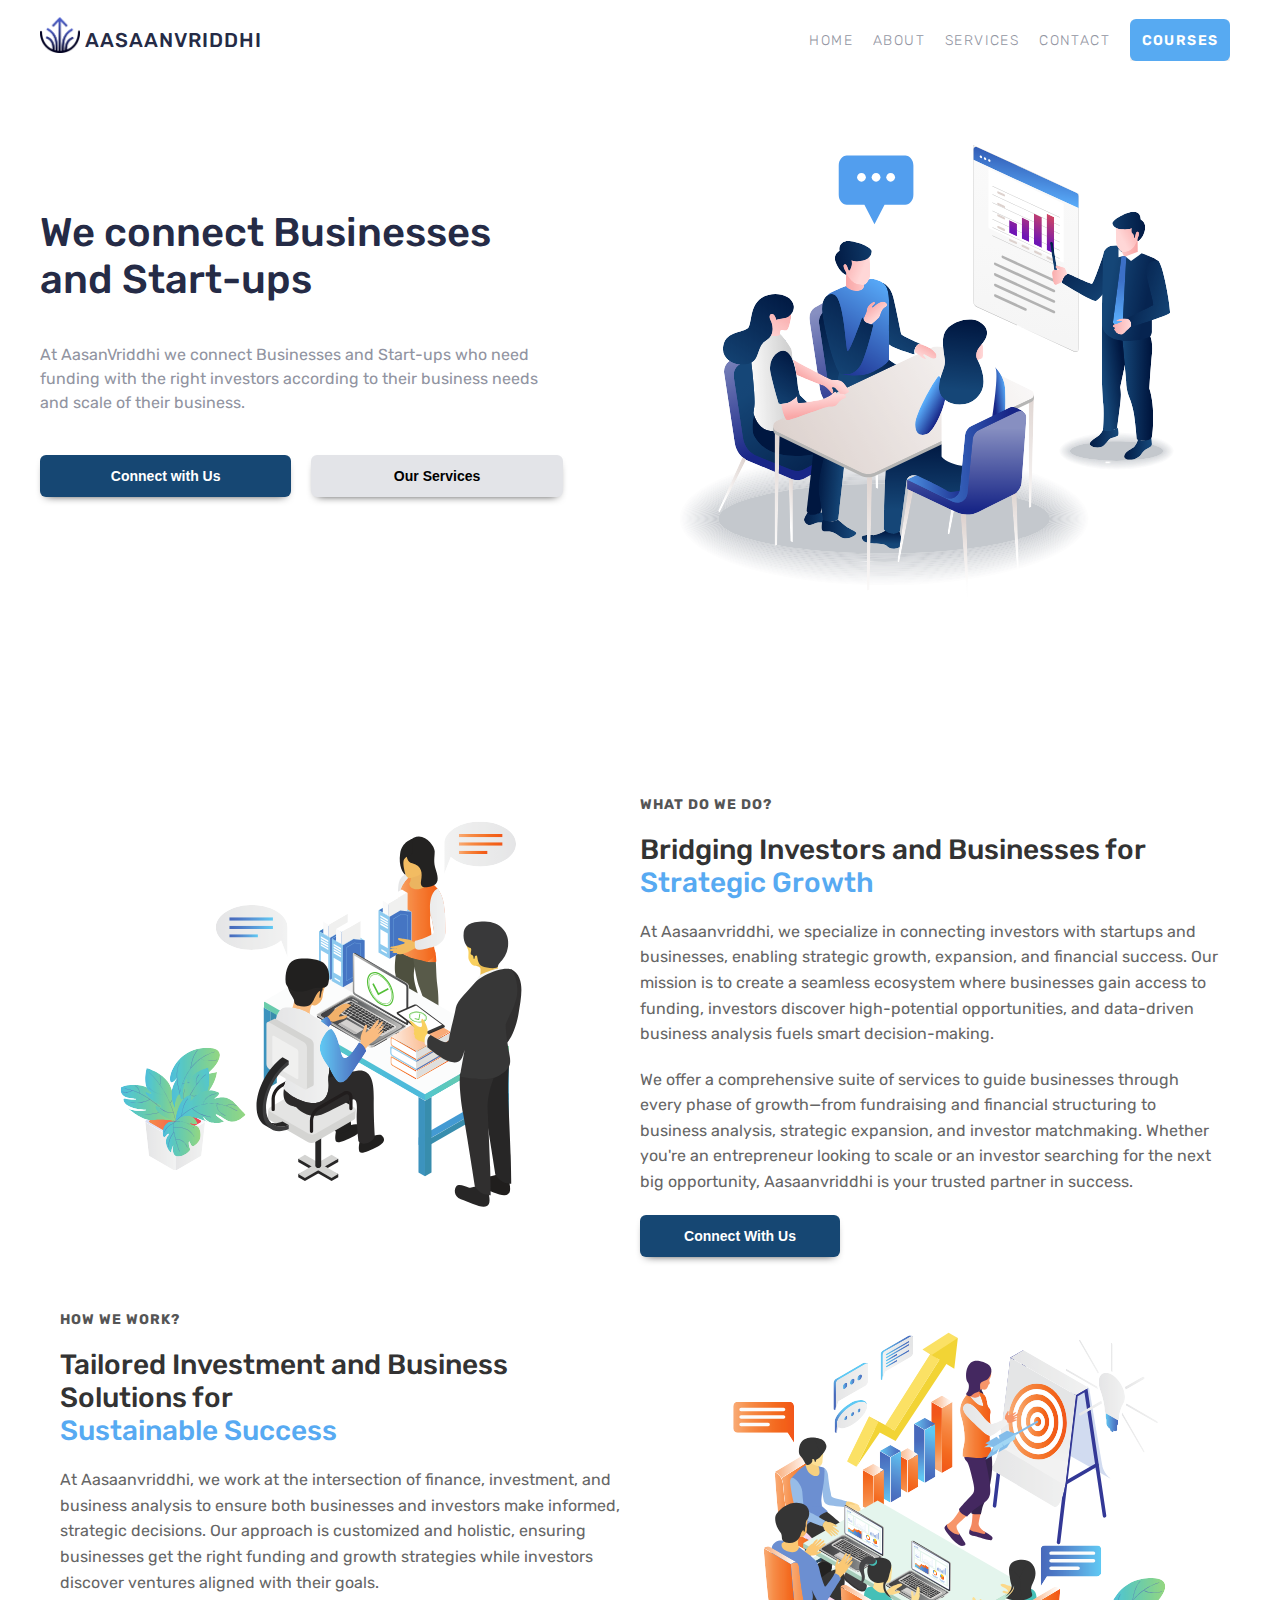
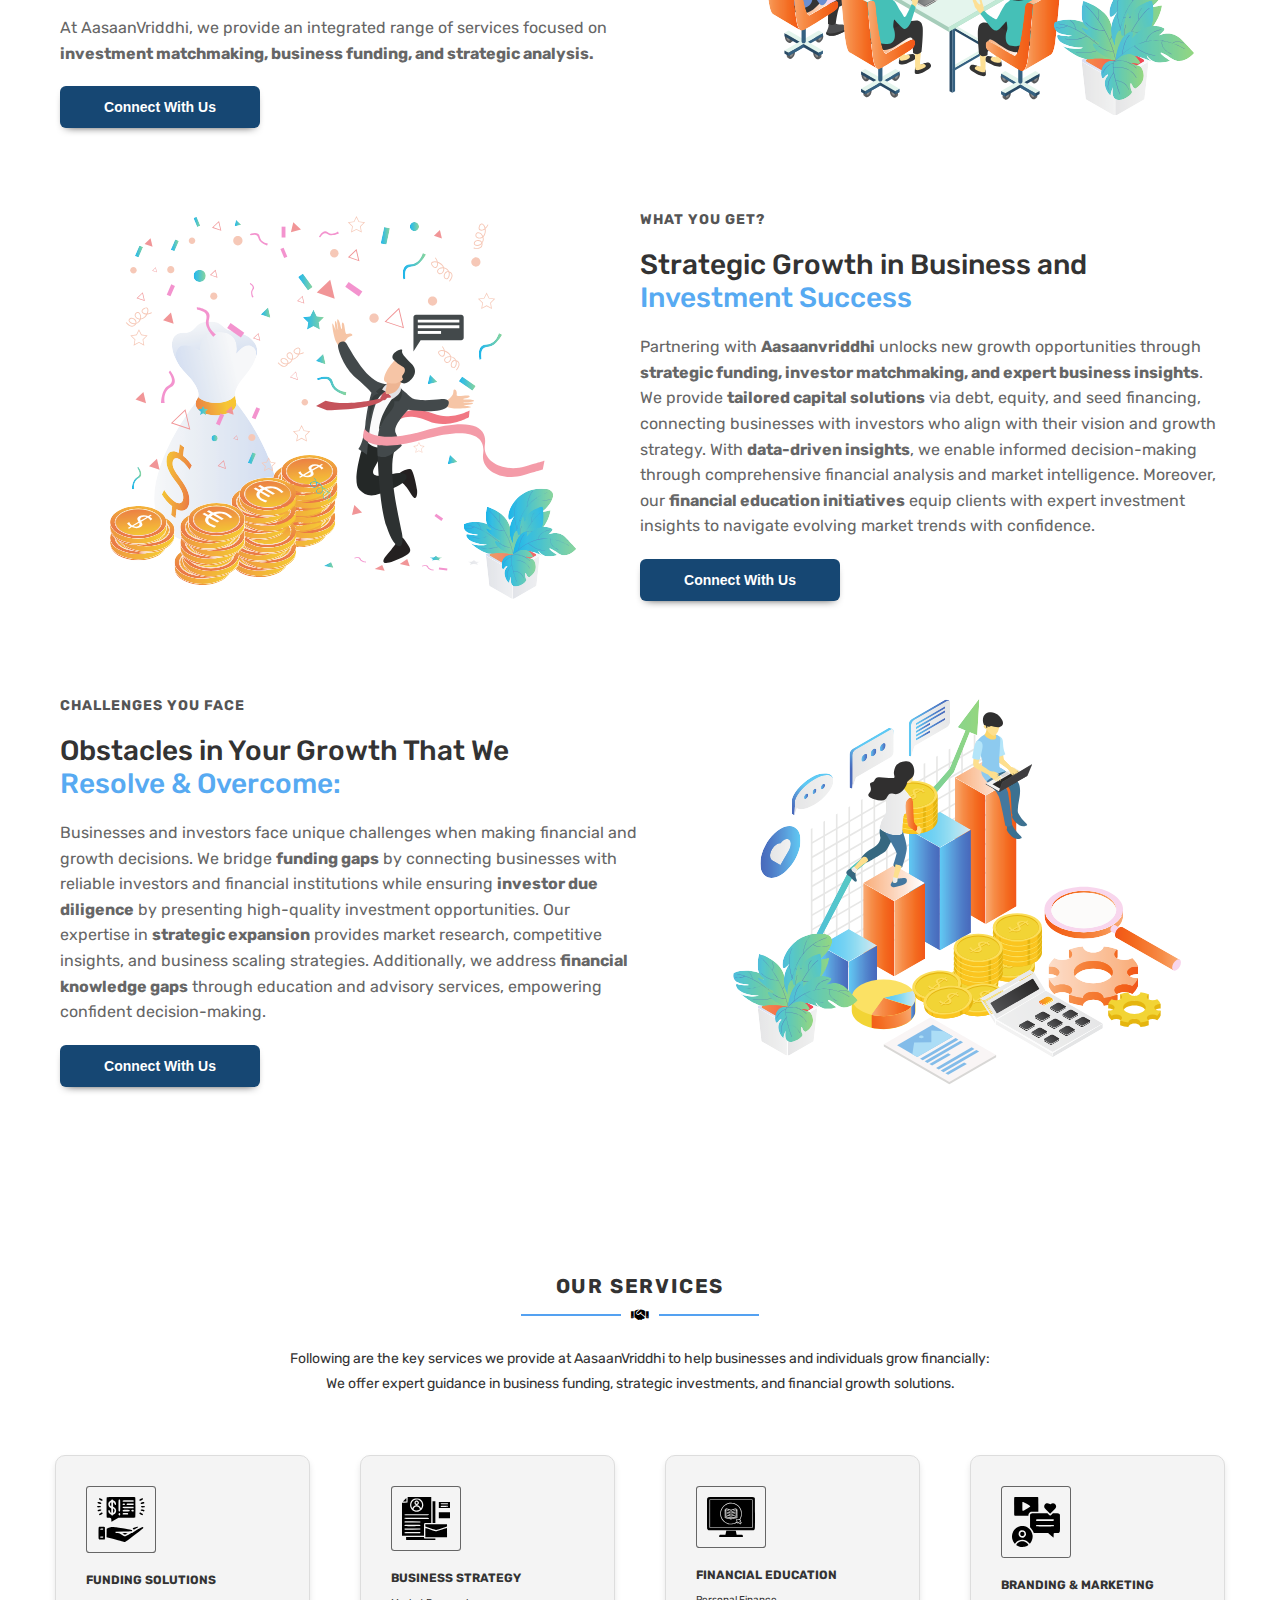
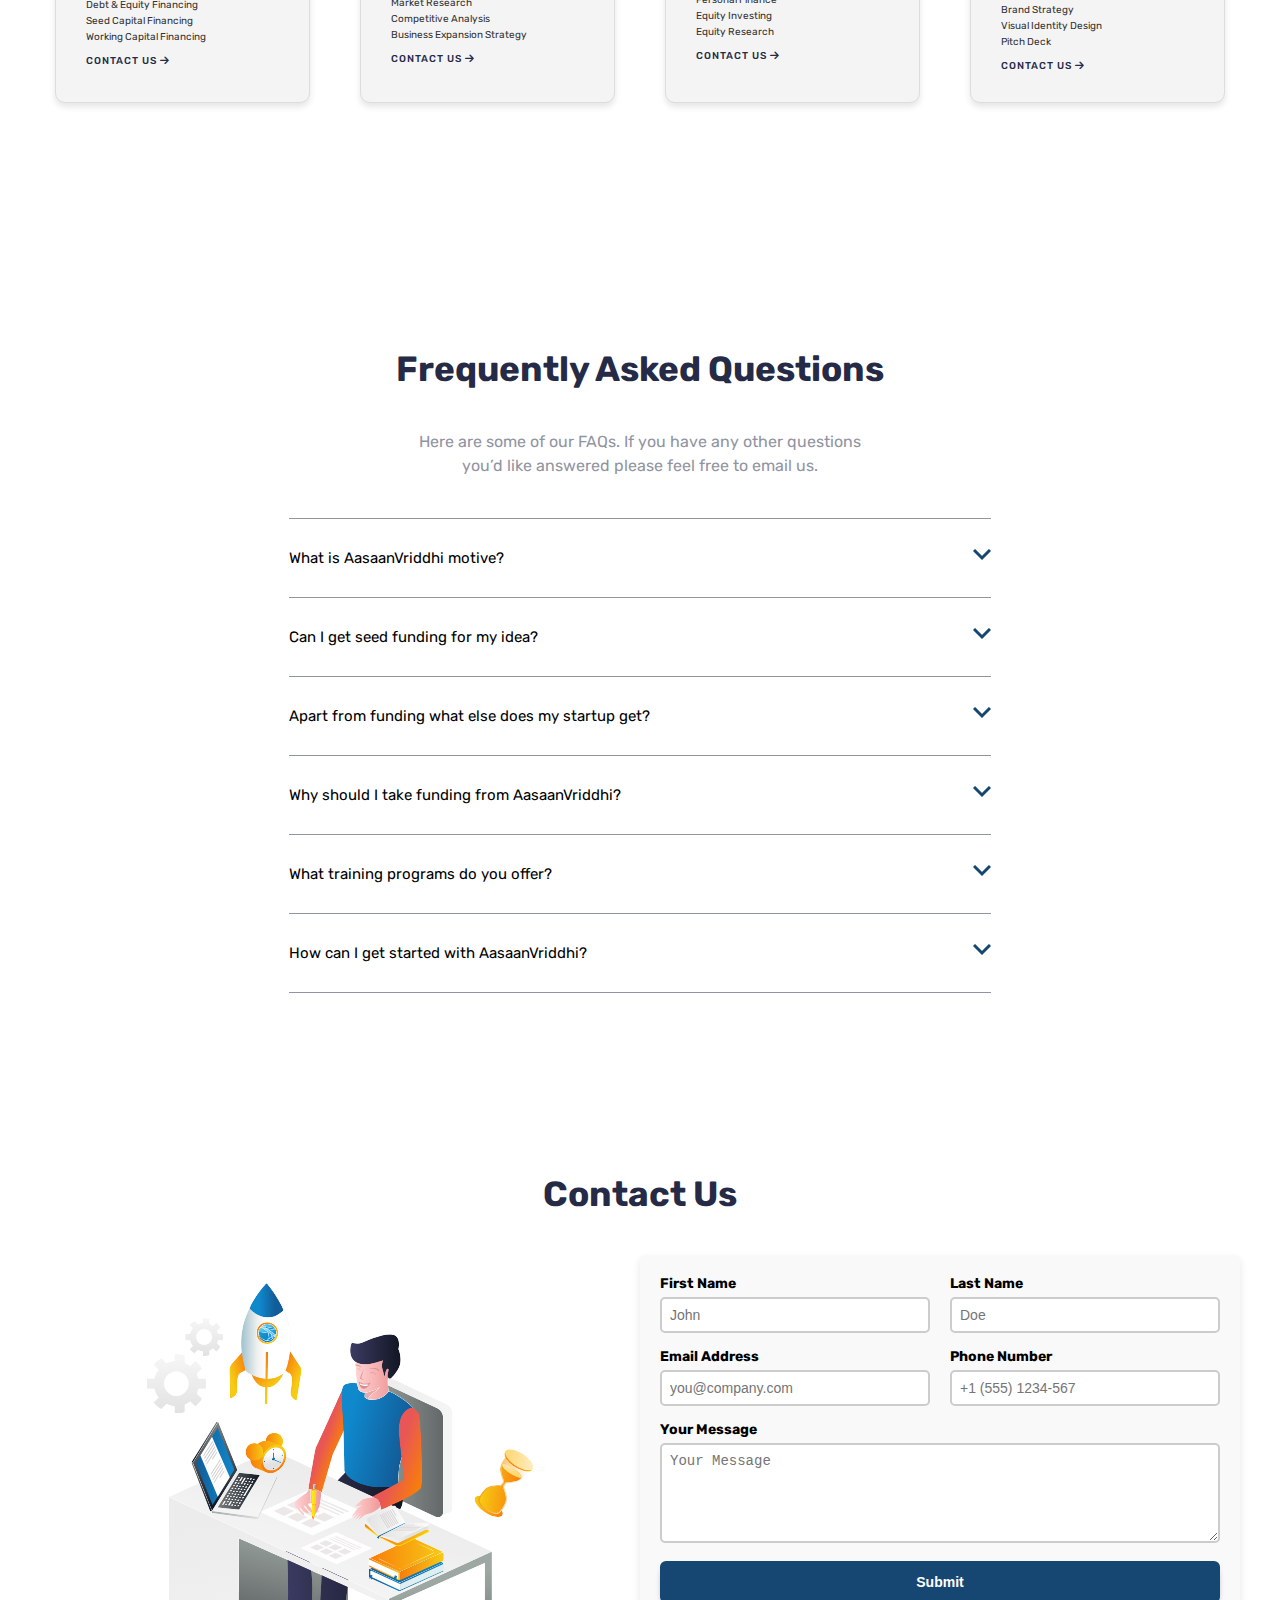
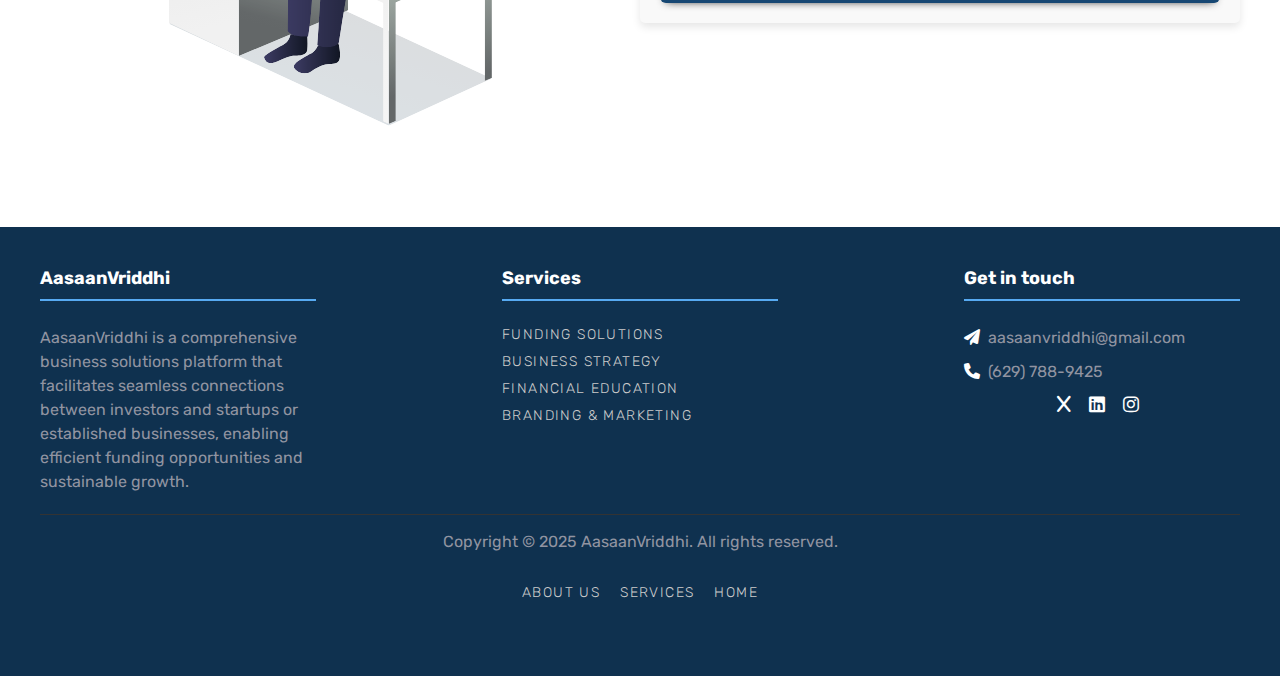
==== commit 191b1a51: "add minor change" ====
--- a/index.html
+++ b/index.html
@@ -4,12 +4,32 @@
 <head>
     <meta charset="UTF-8">
     <meta name="viewport" content="width=device-width, initial-scale=1.0">
+    <meta name="google-site-verification" content="KjnvwvRs09wCal_Q1XXQaXXo5lDZPooy5qUTRdmR31w" />
     <!-- displays site properly based on user's device -->
 
-    <link rel="icon" type="image/png" href="/favicon-96x96.png" sizes="96x96" />
-    <link rel="shortcut icon" href="/favicon.ico" />
-    <link rel="apple-touch-icon" sizes="180x180" href="/apple-touch-icon.png" />
-    <link rel="manifest" href="/site.webmanifest" />
+    <!-- Standard Favicons -->
+    <!-- <link rel="icon" type="image/png" sizes="16x16" href="/favicon-16x16.png">
+    <link rel="icon" type="image/png" sizes="32x32" href="/favicon-32x32.png"> -->
+    <link rel="icon" type="image/png" sizes="48x48" href="/favicon-48x48.png">
+    <link rel="icon" type="image/png" sizes="96x96" href="/favicon-96x96.png">
+    <link rel="icon" type="image/png" sizes="192x192" href="/favicon-192x192.png">
+    <link rel="icon" type="image/png" sizes="512x512" href="/favicon-512x512.png">
+
+
+    <!-- SVG Favicon (Modern Browsers) -->
+    <link rel="icon" type="image/svg+xml" href="/favicon.svg">
+
+    <!-- ICO Favicon (Legacy Browsers) -->
+    <link rel="shortcut icon" href="/favicon.ico">
+
+    <!-- Apple Touch Icon (iOS & iPadOS) -->
+    <link rel="apple-touch-icon" sizes="180x180" href="/apple-touch-icon.png">
+    <meta name="apple-mobile-web-app-title" content="AasaanVriddhi" />
+
+    <!-- Web App Manifest (PWA) -->
+    <link rel="manifest" href="/site.webmanifest">
+
+
 
 
     <title>AasanVriddhi</title>
@@ -513,7 +533,7 @@
 
             <!-- Copyright -->
             <div class="footer-bottom">
-                <p>Copyright © 2024 AasaanVriddhi. All rights reserved.</p>
+                <p>Copyright © 2025 AasaanVriddhi. All rights reserved.</p>
                 <ul>
                     <li><a href="#about">About Us</a></li>
                     <li><a href="#service">Services</a></li>
